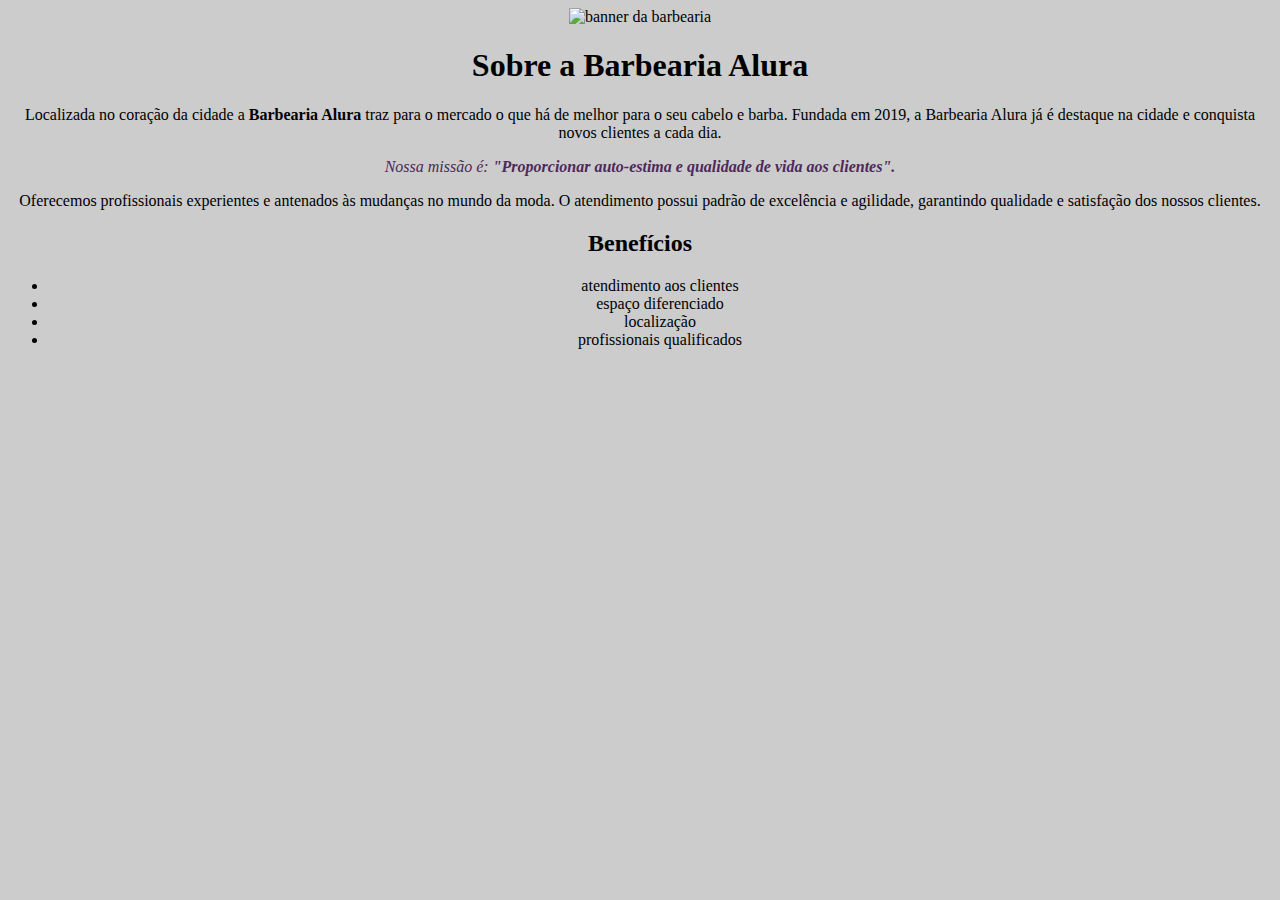
==== index.html @ 33a9b564 "banner" ====
<!DOCTYPE html>
<html lang="pt-br">
<head>
    <meta charset="UTF-8">
    <meta name="viewport" content="width=device-width, initial-scale=1.0">
    <title> Barbearia alura </title>
    <link rel="stylesheet" href="style.css">
</head>
<body> 
  <img  class=" banner[1].jpg" alt="banner da barbearia">
  <h1> Sobre a Barbearia Alura </h1>
       <p>Localizada no coração da cidade a <strong>Barbearia Alura </strong> traz para o mercado o que há de melhor para o seu cabelo e barba. Fundada em 2019, a Barbearia Alura já é destaque na cidade e conquista novos clientes a cada dia.</p> 

        <p> <em>Nossa missão é: <strong>"Proporcionar auto-estima e qualidade de vida aos clientes". </strong>
        </em>
        </p>
        
       <p> Oferecemos profissionais experientes e antenados às mudanças no mundo da moda. O atendimento possui padrão de excelência e agilidade, garantindo qualidade e satisfação dos nossos clientes.</p> 
       <h2>Benefícios</h2>
       <ul>
     <li>atendimento aos clientes</li>
       <li>espaço diferenciado</li>
       <li>localização</li>
       <li>profissionais qualificados</li></ul>
</body>
</html>
---- style.css ----
body{
    background: #cccccc ;
    text-align: center;

}

em{
    color: rgb(77, 41, 92);
}


 .banner  {
   width: 100%
 }
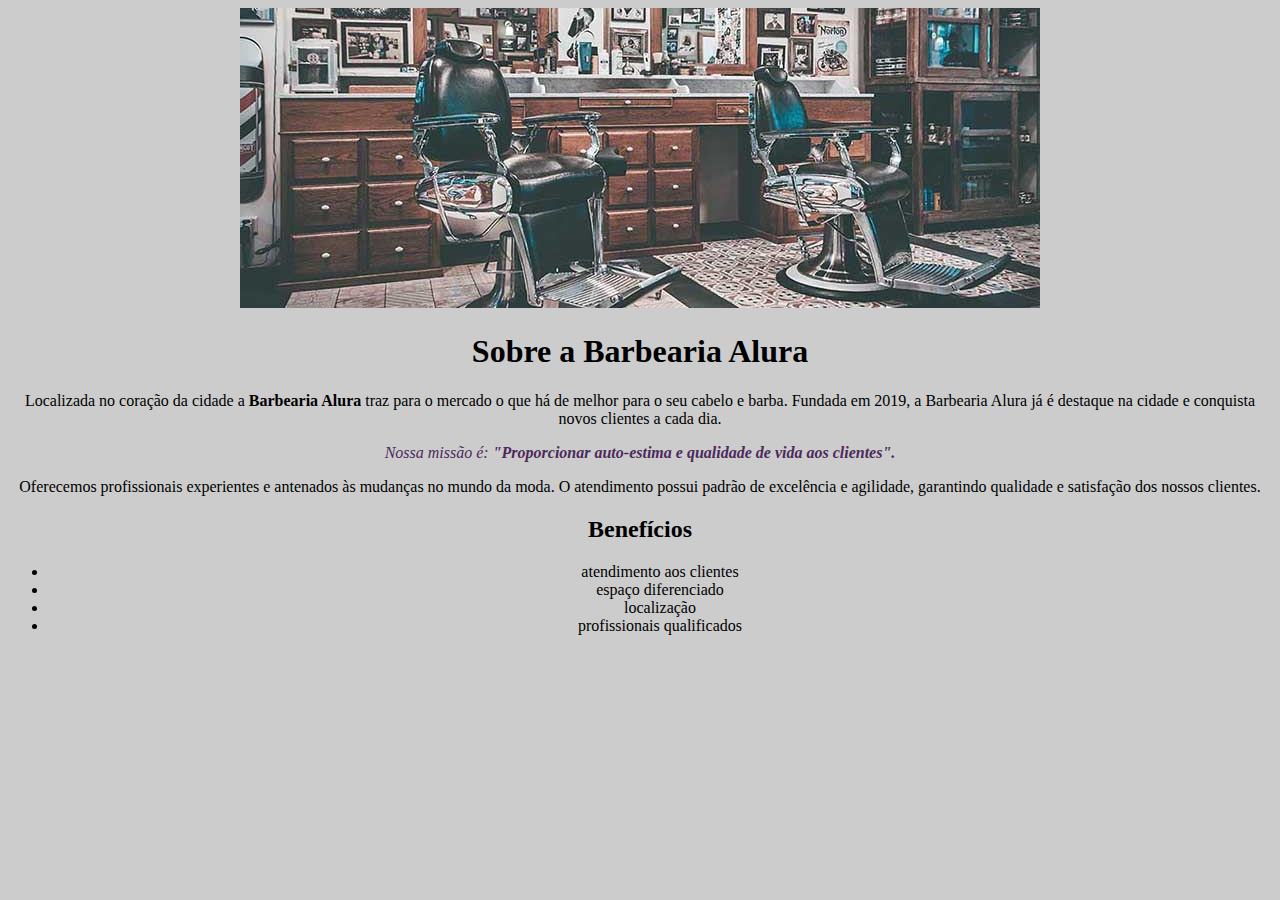
==== commit dd183d34: "...." ====
--- a/index.html
+++ b/index.html
@@ -7,7 +7,7 @@
     <link rel="stylesheet" href="style.css">
 </head>
 <body> 
-  <img  class=" banner[1].jpg" alt="banner da barbearia">
+  <img  src=" banner[1].jpg" alt="banner da barbearia">
   <h1> Sobre a Barbearia Alura </h1>
        <p>Localizada no coração da cidade a <strong>Barbearia Alura </strong> traz para o mercado o que há de melhor para o seu cabelo e barba. Fundada em 2019, a Barbearia Alura já é destaque na cidade e conquista novos clientes a cada dia.</p> 
 
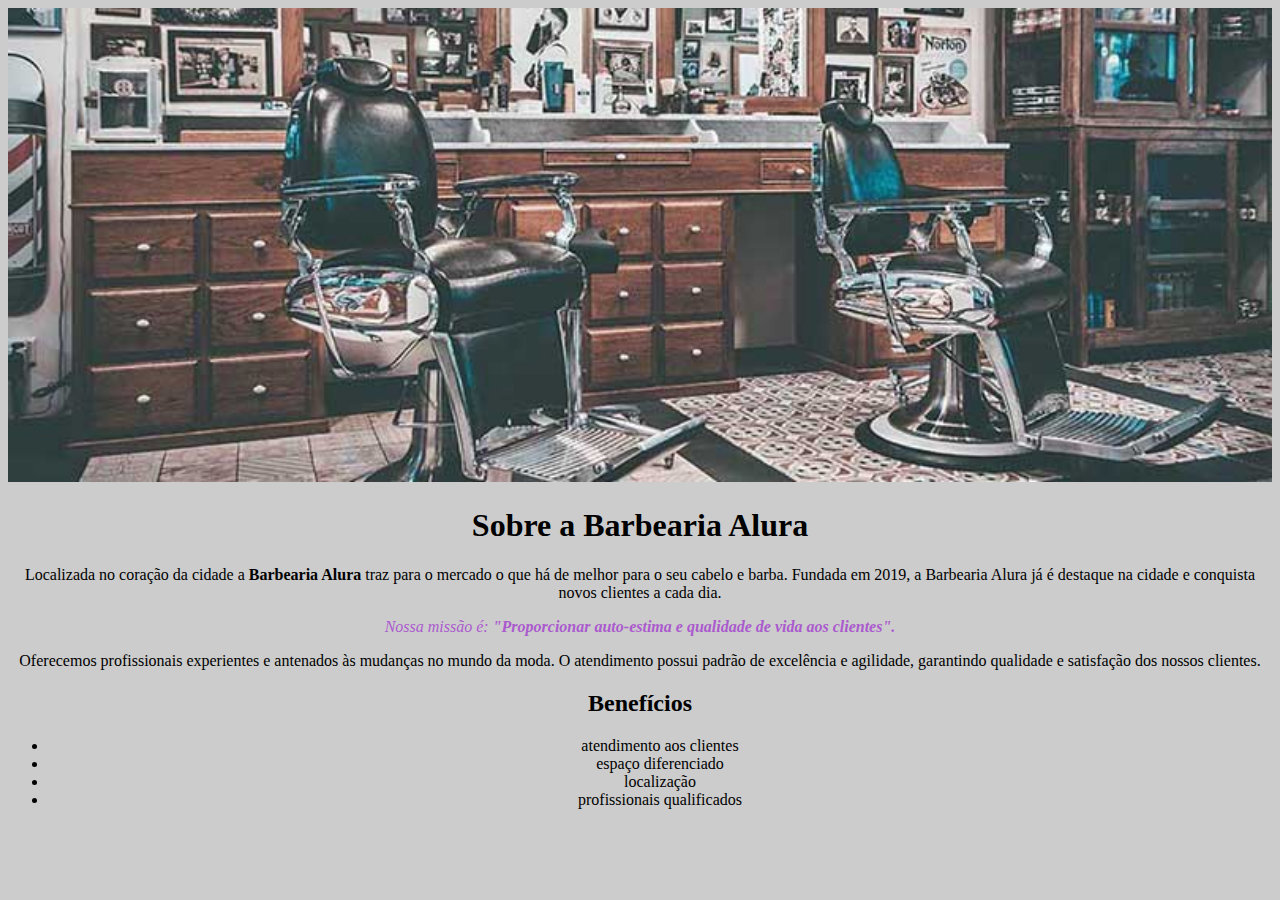
==== commit 8b2586ed: "." ====
--- a/index.html
+++ b/index.html
@@ -7,7 +7,7 @@
     <link rel="stylesheet" href="style.css">
 </head>
 <body> 
-  <img  src=" banner[1].jpg" alt="banner da barbearia">
+  <img class="banner" src=" banner[1].jpg" alt="banner da barbearia">
   <h1> Sobre a Barbearia Alura </h1>
        <p>Localizada no coração da cidade a <strong>Barbearia Alura </strong> traz para o mercado o que há de melhor para o seu cabelo e barba. Fundada em 2019, a Barbearia Alura já é destaque na cidade e conquista novos clientes a cada dia.</p> 
 
--- a/style.css
+++ b/style.css
@@ -6,7 +6,7 @@
 }
 
 em{
-    color: rgb(77, 41, 92);
+    color: rgb(171, 90, 206);
 }
 
 
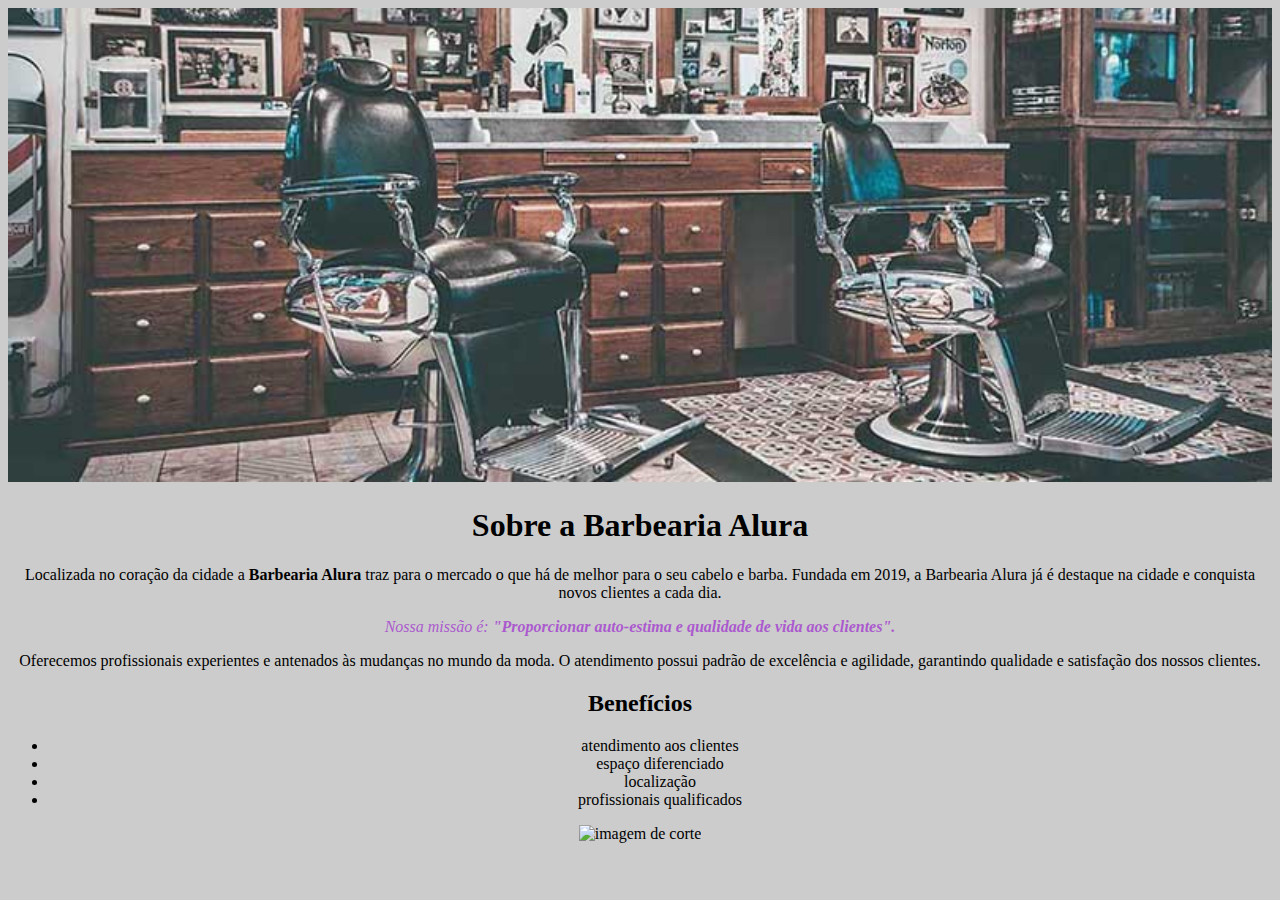
==== commit 1427fec2: "imagem" ====
--- a/index.html
+++ b/index.html
@@ -22,5 +22,6 @@
        <li>espaço diferenciado</li>
        <li>localização</li>
        <li>profissionais qualificados</li></ul>
+       <img src="beneficios.jpg" alt="imagem de corte">
 </body>
 </html>
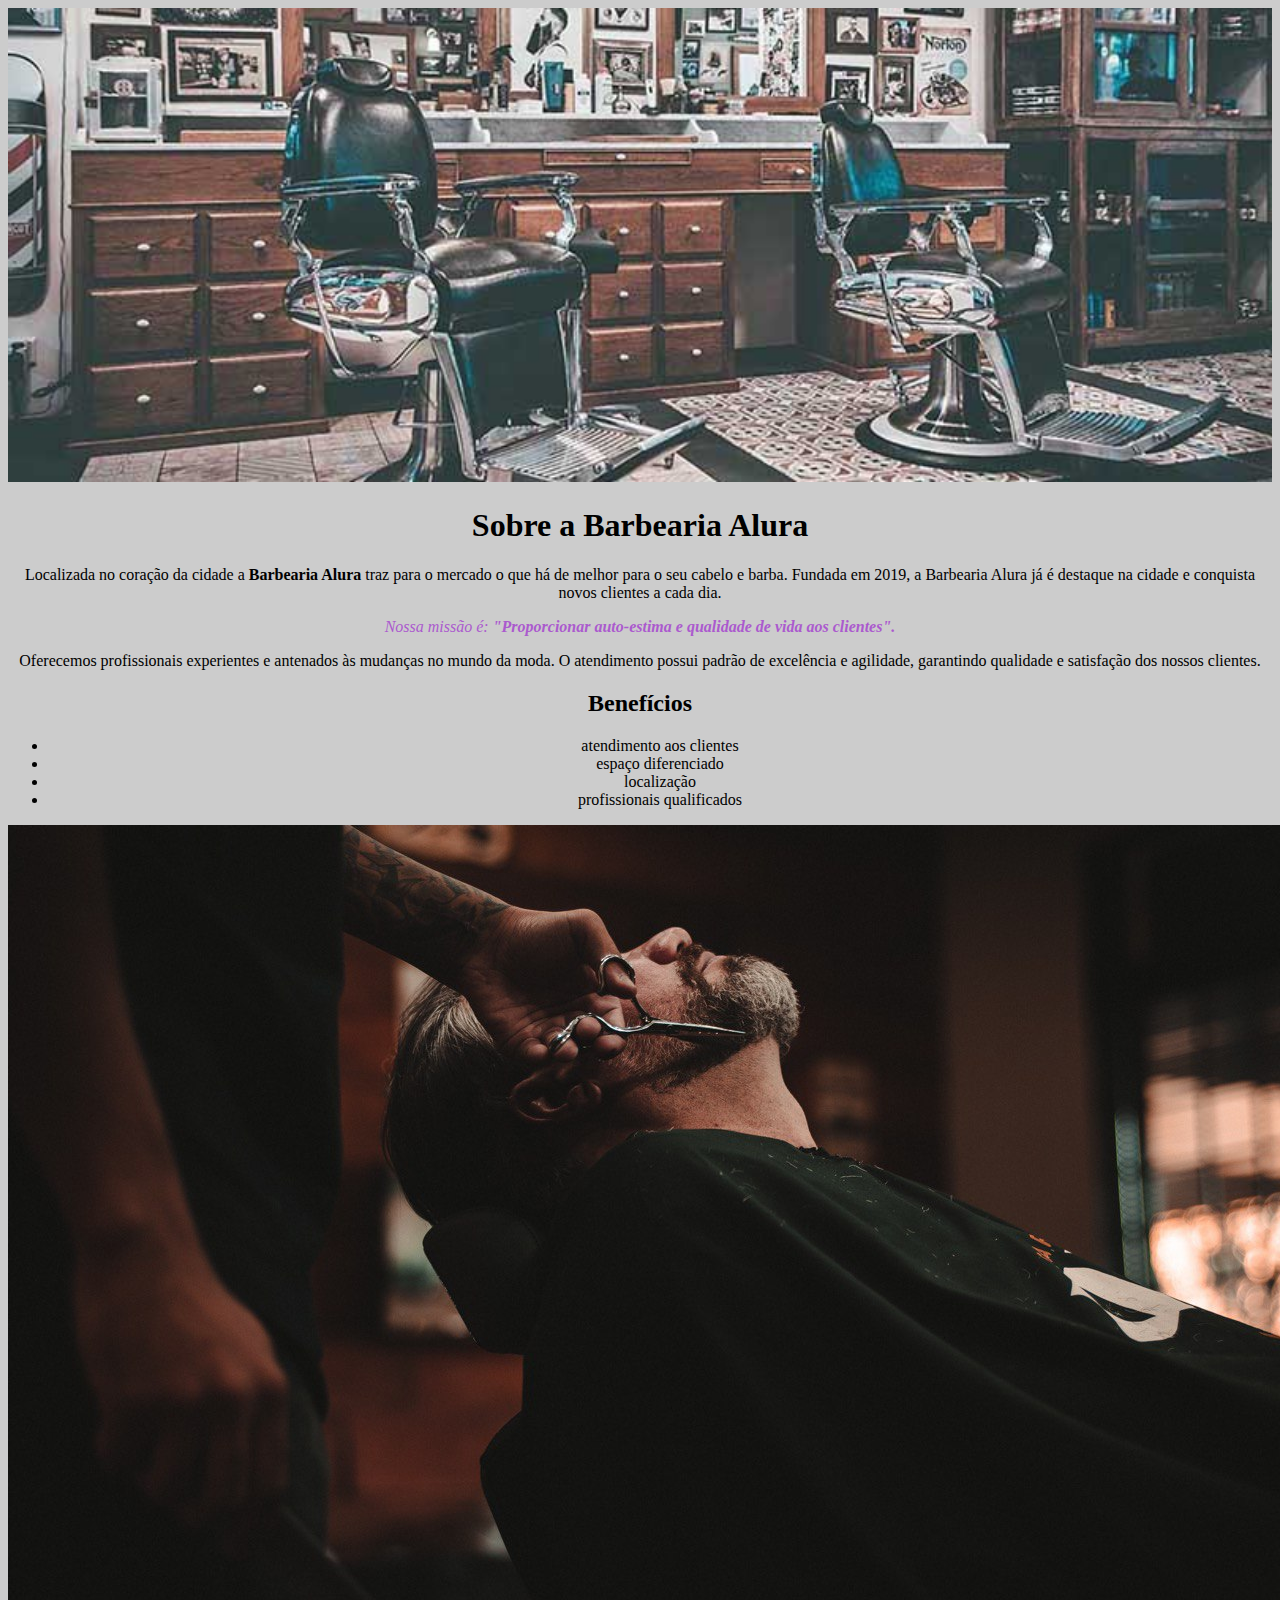
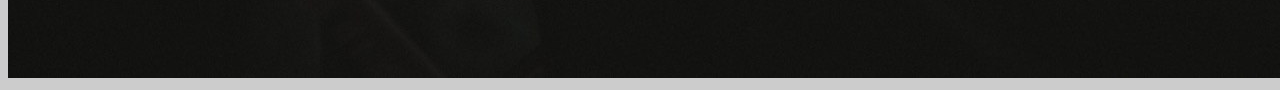
==== commit 0beb061b: "iggjgu" ====
--- a/index.html
+++ b/index.html
@@ -22,6 +22,6 @@
        <li>espaço diferenciado</li>
        <li>localização</li>
        <li>profissionais qualificados</li></ul>
-       <img src="beneficios.jpg" alt="imagem de corte">
+       <img class="imagembenefícios" src="beneficios.jpg" alt="imagem de corte">
 </body>
 </html>
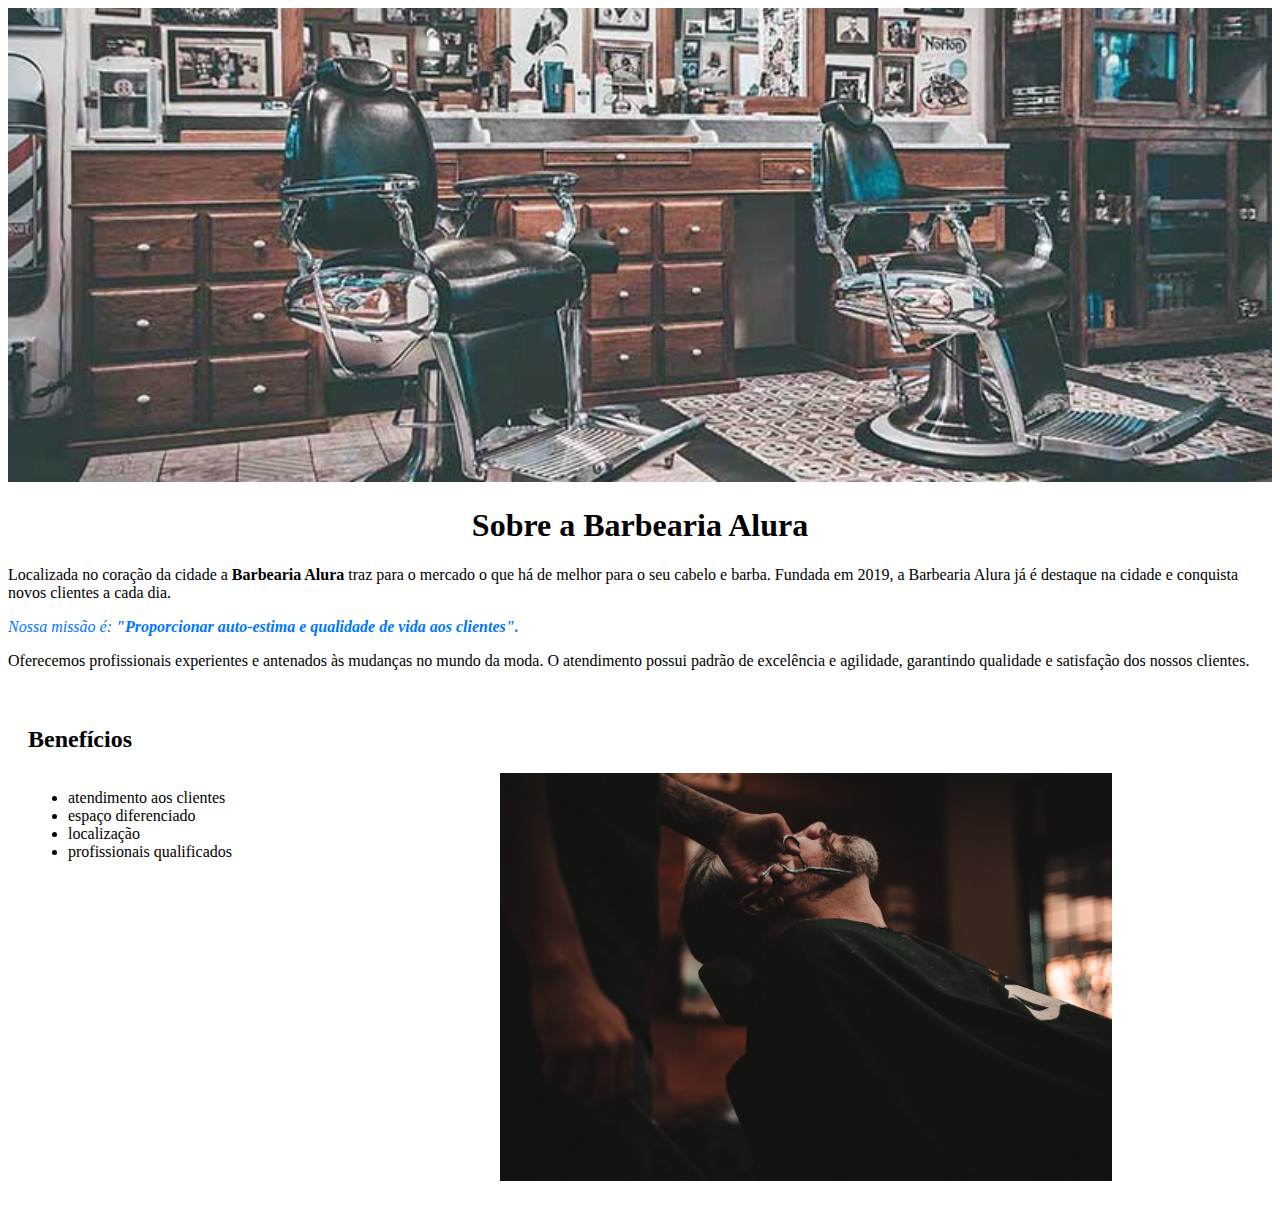
==== commit fedfc9da: "kk" ====
--- a/index.html
+++ b/index.html
@@ -1,27 +1,39 @@
 <!DOCTYPE html>
 <html lang="pt-br">
+
 <head>
-    <meta charset="UTF-8">
-    <meta name="viewport" content="width=device-width, initial-scale=1.0">
-    <title> Barbearia alura </title>
-    <link rel="stylesheet" href="style.css">
+  <meta charset="UTF-8">
+  <meta name="viewport" content="width=device-width, initial-scale=1.0">
+  <title> Barbearia alura </title>
+  <link rel="stylesheet" href="style.css">
 </head>
-<body> 
+
+<body>
   <img class="banner" src=" banner[1].jpg" alt="banner da barbearia">
-  <h1> Sobre a Barbearia Alura </h1>
-       <p>Localizada no coração da cidade a <strong>Barbearia Alura </strong> traz para o mercado o que há de melhor para o seu cabelo e barba. Fundada em 2019, a Barbearia Alura já é destaque na cidade e conquista novos clientes a cada dia.</p> 
+  <div class="principal>
+hclass="principal> 
+    <h1 class="tituloCentralizado "> Sobre a Barbearia Alura </h1>
+    <p>Localizada no coração da cidade a <strong>Barbearia Alura </strong> traz para o mercado o que há de melhor para o
+      seu cabelo e barba. Fundada em 2019, a Barbearia Alura já é destaque na cidade e conquista novos clientes a cada
+      dia.</p>
 
-        <p> <em>Nossa missão é: <strong>"Proporcionar auto-estima e qualidade de vida aos clientes". </strong>
-        </em>
-        </p>
-        
-       <p> Oferecemos profissionais experientes e antenados às mudanças no mundo da moda. O atendimento possui padrão de excelência e agilidade, garantindo qualidade e satisfação dos nossos clientes.</p> 
-       <h2>Benefícios</h2>
-       <ul>
-     <li>atendimento aos clientes</li>
-       <li>espaço diferenciado</li>
-       <li>localização</li>
-       <li>profissionais qualificados</li></ul>
-       <img class="imagembenefícios" src="beneficios.jpg" alt="imagem de corte">
+    <p> <em>Nossa missão é: <strong>"Proporcionar auto-estima e qualidade de vida aos clientes". </strong>
+      </em>
+    </p>
+
+    <p> Oferecemos profissionais experientes e antenados às mudanças no mundo da moda. O atendimento possui padrão de
+      excelência e agilidade, garantindo qualidade e satisfação dos nossos clientes.</p>
+  </div>
+  <div class="beneficios">
+    <h2 class="titulotituloCentralizado "> Benefícios</h2>
+    <ul>
+      <li>atendimento aos clientes</li>
+      <li>espaço diferenciado</li>
+      <li>localização</li>
+      <li>profissionais qualificados</li>
+    </ul>
+    <img class="imagembenefícios" src="beneficios.jpg" alt="imagem de corte">
+    </div>
 </body>
-</html>
+
+</html>--- a/style.css
+++ b/style.css
@@ -1,15 +1,32 @@
-
-body{
-    background: #cccccc ;
-    text-align: center;
-
-}
 
 em{
-    color: rgb(171, 90, 206);
+    color: rgb(0, 119, 255);
 }
 
 
  .banner  {
    width: 100%
- }+ }
+ .beneficios{
+  background: #ffffff;
+  padding: 20px;
+ }
+ .imagembenefícios{
+  width: 50%;
+ }
+
+ .principal {
+ background-color: cadetblue;
+ 
+}
+
+.tituloCentralizado {
+  text-align: center;
+}
+ 
+ul {
+  display: inline-block;
+  width:20%;
+  margin-right: 15%;
+  vertical-align: top;
+}